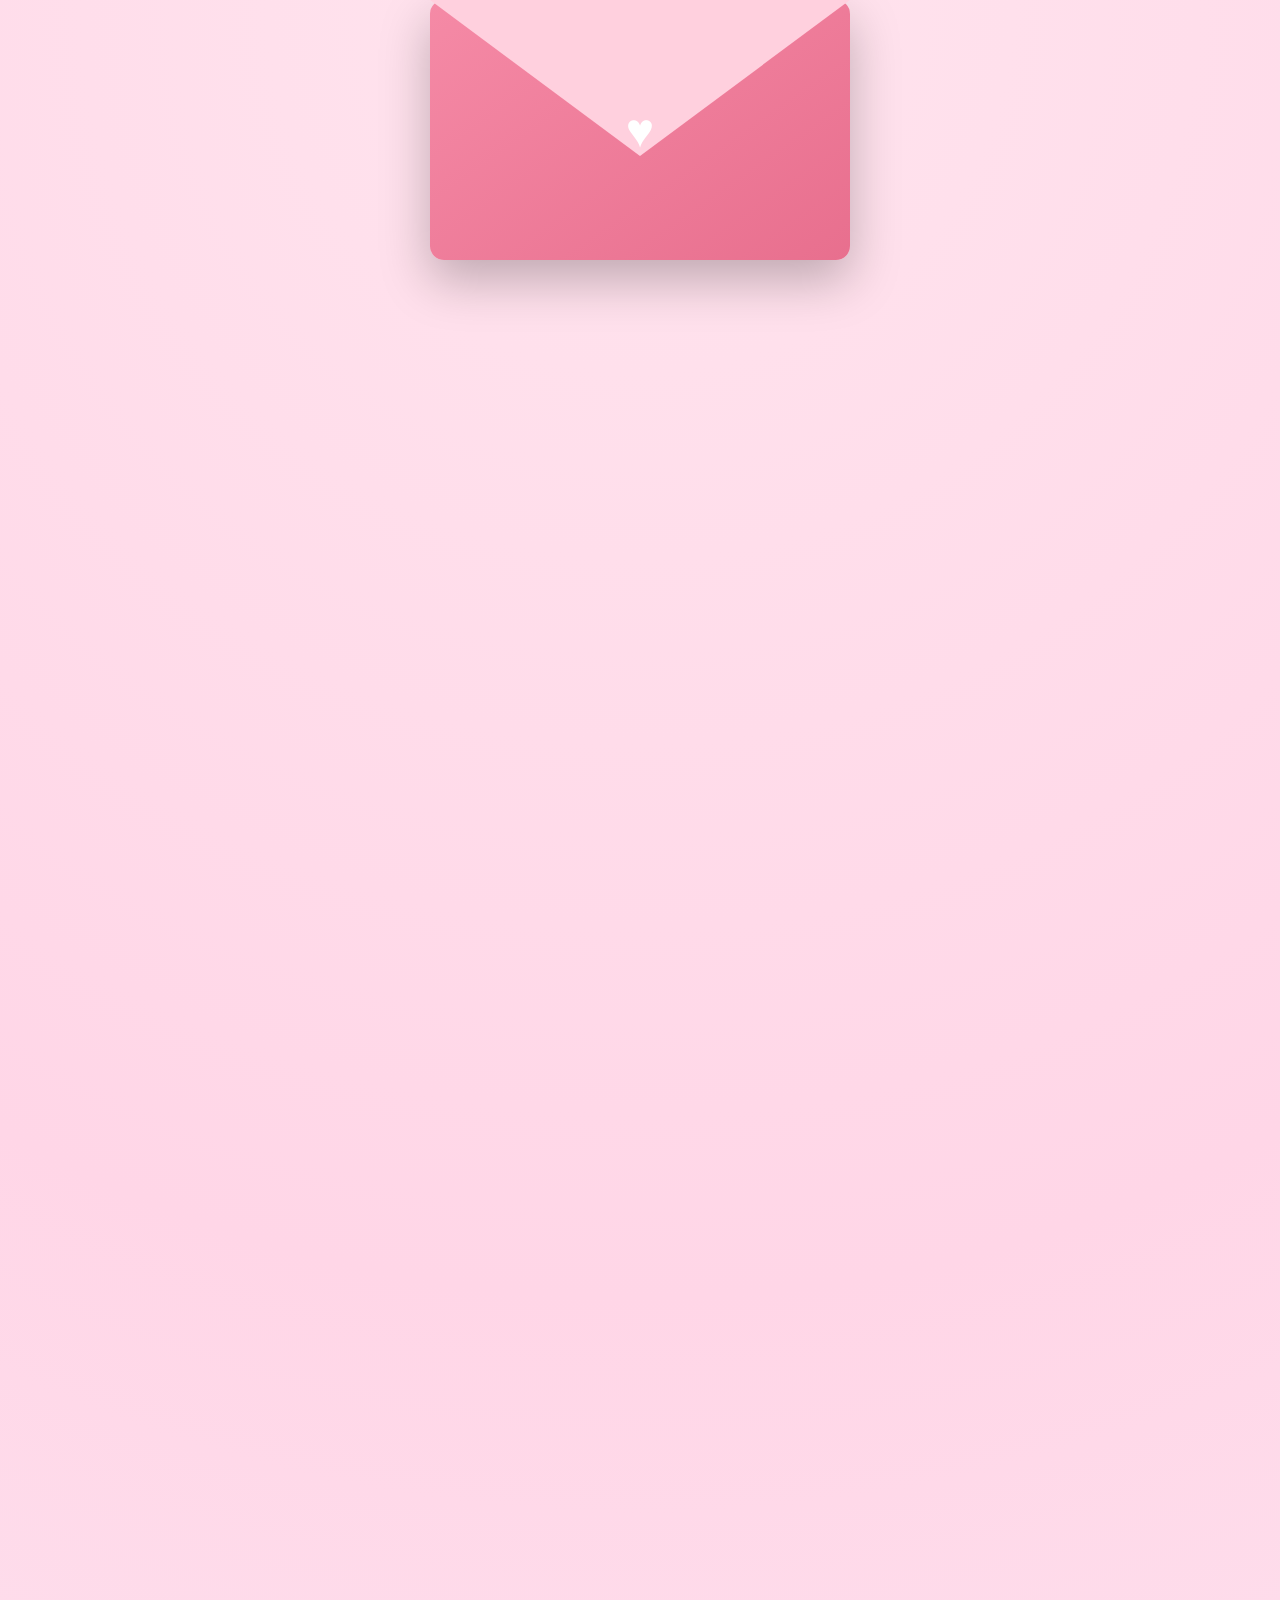
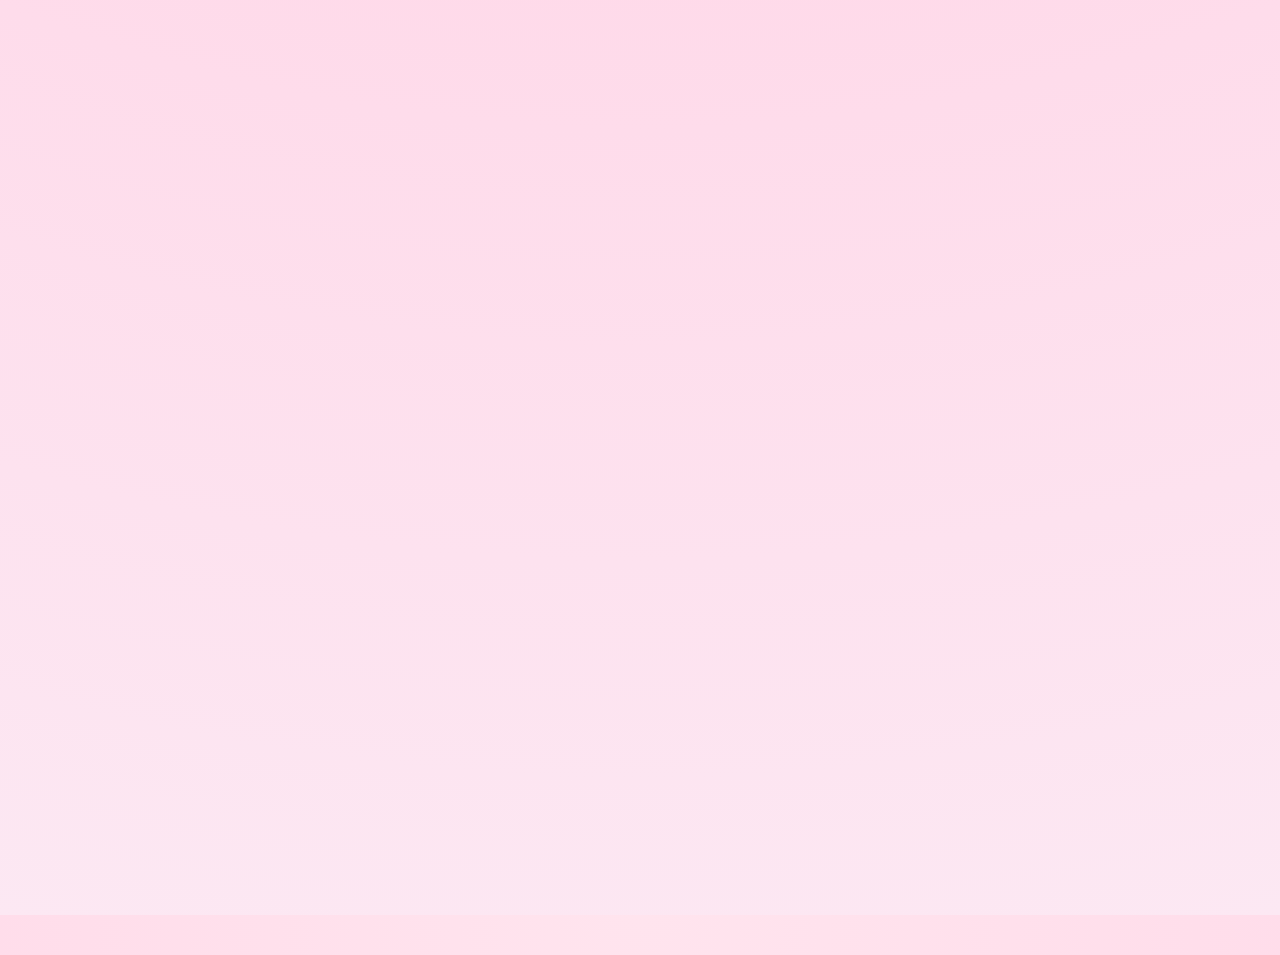
==== index.html @ f96457dd "Update index.html" ====
<!DOCTYPE html>
<html lang="en">
<head>
<meta charset="UTF-8" />
<meta name="viewport" content="width=device-width, initial-scale=1.0"/>
<title>For Anvita</title>

<link href="https://fonts.googleapis.com/css2?family=Cormorant+Garamond:wght@300;400;500&family=DM+Sans:wght@300;400;500&family=Playfair+Display:wght@400;500;600&display=swap" rel="stylesheet">

<style>
* {
  margin: 0;
  padding: 0;
  box-sizing: border-box;
}

body {
  min-height: 100vh;
  display: flex;
  justify-content: center;
  align-items: center;
  font-family: 'DM Sans', sans-serif;
  background: radial-gradient(circle at top, #ffe4ee, #ffd6e7, #fce8f3);
  overflow-x: hidden;
}

.scene {
  width: 100%;
  max-width: 800px;
  display: flex;
  flex-direction: column;
  align-items: center;
}

/* ENVELOPE */
.envelope-wrap {
  cursor: pointer;
  transition: 0.3s ease;
}

.envelope-wrap.open {
  transform: translateY(-10px);
}

.envelope {
  width: 420px;
  height: 260px;
  position: relative;
  background: linear-gradient(145deg, #f58aa6, #e86f8e);
  border-radius: 14px;
  box-shadow: 0 20px 50px rgba(0,0,0,0.25);
}

.env-flap {
  position: absolute;
  top: 0;
  width: 100%;
  height: 60%;
  background: #ffd0de;
  clip-path: polygon(0 0, 50% 100%, 100% 0);
  transform-origin: top;
  transition: 0.7s ease;
}

.envelope-wrap.open .env-flap {
  transform: rotateX(180deg);
}

.heart {
  position: absolute;
  top: 50%;
  left: 50%;
  transform: translate(-50%, -50%);
  font-size: 48px;
  color: white;
  transition: 0.3s ease;
}

.envelope-wrap.open .heart {
  opacity: 0;
}

/* LETTER */
.letter-container {
  opacity: 0;
  transform: translateY(40px);
  transition: 0.8s ease;
  margin-top: 25px;
}

.letter-container.visible {
  opacity: 1;
  transform: translateY(0);
}

.letter-paper {
  background: white;
  padding: 55px 50px;
  border-radius: 14px;
  text-align: left;
  box-shadow: 0 25px 70px rgba(0,0,0,0.18);
  font-family: 'Playfair Display', serif;
  font-size: 18px;
  line-height: 2.2;
}

.letter-paper p {
  margin-bottom: 22px;
}

.photo-wrap {
  margin-top: 30px;
  text-align: center;
}

.photo-wrap img {
  width: 100%;
  max-width: 360px;
  border-radius: 12px;
  box-shadow: 0 15px 35px rgba(0,0,0,0.25);
}
</style>
</head>

<body>

<div class="scene">

  <div class="envelope-wrap" id="env" onclick="toggleLetter(this)">
    <div class="envelope">
      <div class="env-flap"></div>
      <div class="heart">♥</div>
    </div>
  </div>

  <div class="letter-container" id="letter">
    <div class="letter-paper">

      <!-- FULL ORIGINAL LETTER (UNCHANGED) -->
      <p><b>Dear Anvita,</b></p>

      <p>I keep trying to figure out how to start this, and I honestly don't think there is a clean way, so I am just going to say it: I am so genuinely grateful for you, and I am really sad you are leaving, and I don't fully know how to hold both of those feelings at the same time. So I figured I would just write it all down instead.</p>

      <p>I think about comp last year a lot. The Chipotle bathroom incident. That whole chaotic, delirious, completely unhinged day. I had so much fun with you, and I genuinely don't think I understood in that moment that it would turn into something that would end up meaning this much to me. But that is kind of how it is with you. Things just happen naturally, and then suddenly they are some of your favorite things, and you cannot really imagine not having them.</p>

      <p>And since then, I have basically just lived at your place. Your apartment genuinely became one of my favorite places, not because of anything specific about it, but just because it is you. We would be on your couch doing absolutely nothing, half-watching Heartbreak High and still not finishing it, eating whatever random food (aka me eating your whole kitchen), barely studying, just talking and brainrotting and existing, and it’s always somehow the best time. And we are 100% calling and finishing it this summer!!</p>

      <p>I also just love how naturally you include me in things. Errands, random plans, whatever you are doing, you just pull me along, like of course I’m coming, and I love that more than I probably say.</p>

      <p>I want to say something about who you are, because I think you deserve to hear it clearly. I genuinely don't think I have ever heard anyone say a single bad thing about you. Not one person. And I don't think that is luck or coincidence. That is just you.</p>

      <p>I joke a lot about acting like a younger sibling around you and how I can be so unhinged and stupid, but I really just appreciate that I can be completely myself with you.</p>

      <p>I also still think about that bus ride from Pia’s, and what you shared with me after. I just want you to know that I have held everything you said with so much care.</p>

      <p>And I need you to hear this: I am always, always there. Nothing is ever too deep. Nothing is ever too much.</p>

      <p>Next year, when you are at UCSD doing your master's, that five-minute walk is not going to exist anymore, and I will be honest, that makes me sad.</p>

      <p>But I also want to say this clearly: please go into next year fully. Say yes to things. Put yourself out there. Meet people. Take up space.</p>

      <p>Just please don't forget me when you're at UCSD (especially once you’re on Zor).</p>

      <p>Thank you for everything. I love you so much. Go live your life fully next year. I will always be here in WA, cheering you on!!</p>

      <p><b>Sincerely,<br>Shreya Hande</b></p>

      <p><i>(I’m not the best at these, I think there are so many more things I could say, but it’s impossible to put into words and recap every single memory.. I already know that after this, I’m going to think, “omg, I should’ve said this too.” Anyways, I will allow you one tear after reading this letter. Also, sorry this isn’t handwritten — my wrists are cooked rn, and I have no dinero to print this out, so hopefully you save this link forever… or maybe download it LOL.)</i></p>

      <!-- IMAGE RESTORED -->
      <div class="photo-wrap">
        <img src="DSC04826.JPG" alt="memory">
      </div>

    </div>
  </div>

</div>

<script>
function toggleLetter() {
  const env = document.getElementById("env");
  const letter = document.getElementById("letter");

  env.classList.toggle("open");

  setTimeout(() => {
    letter.classList.toggle("visible");
  }, 300);
}
</script>

</body>
</html>
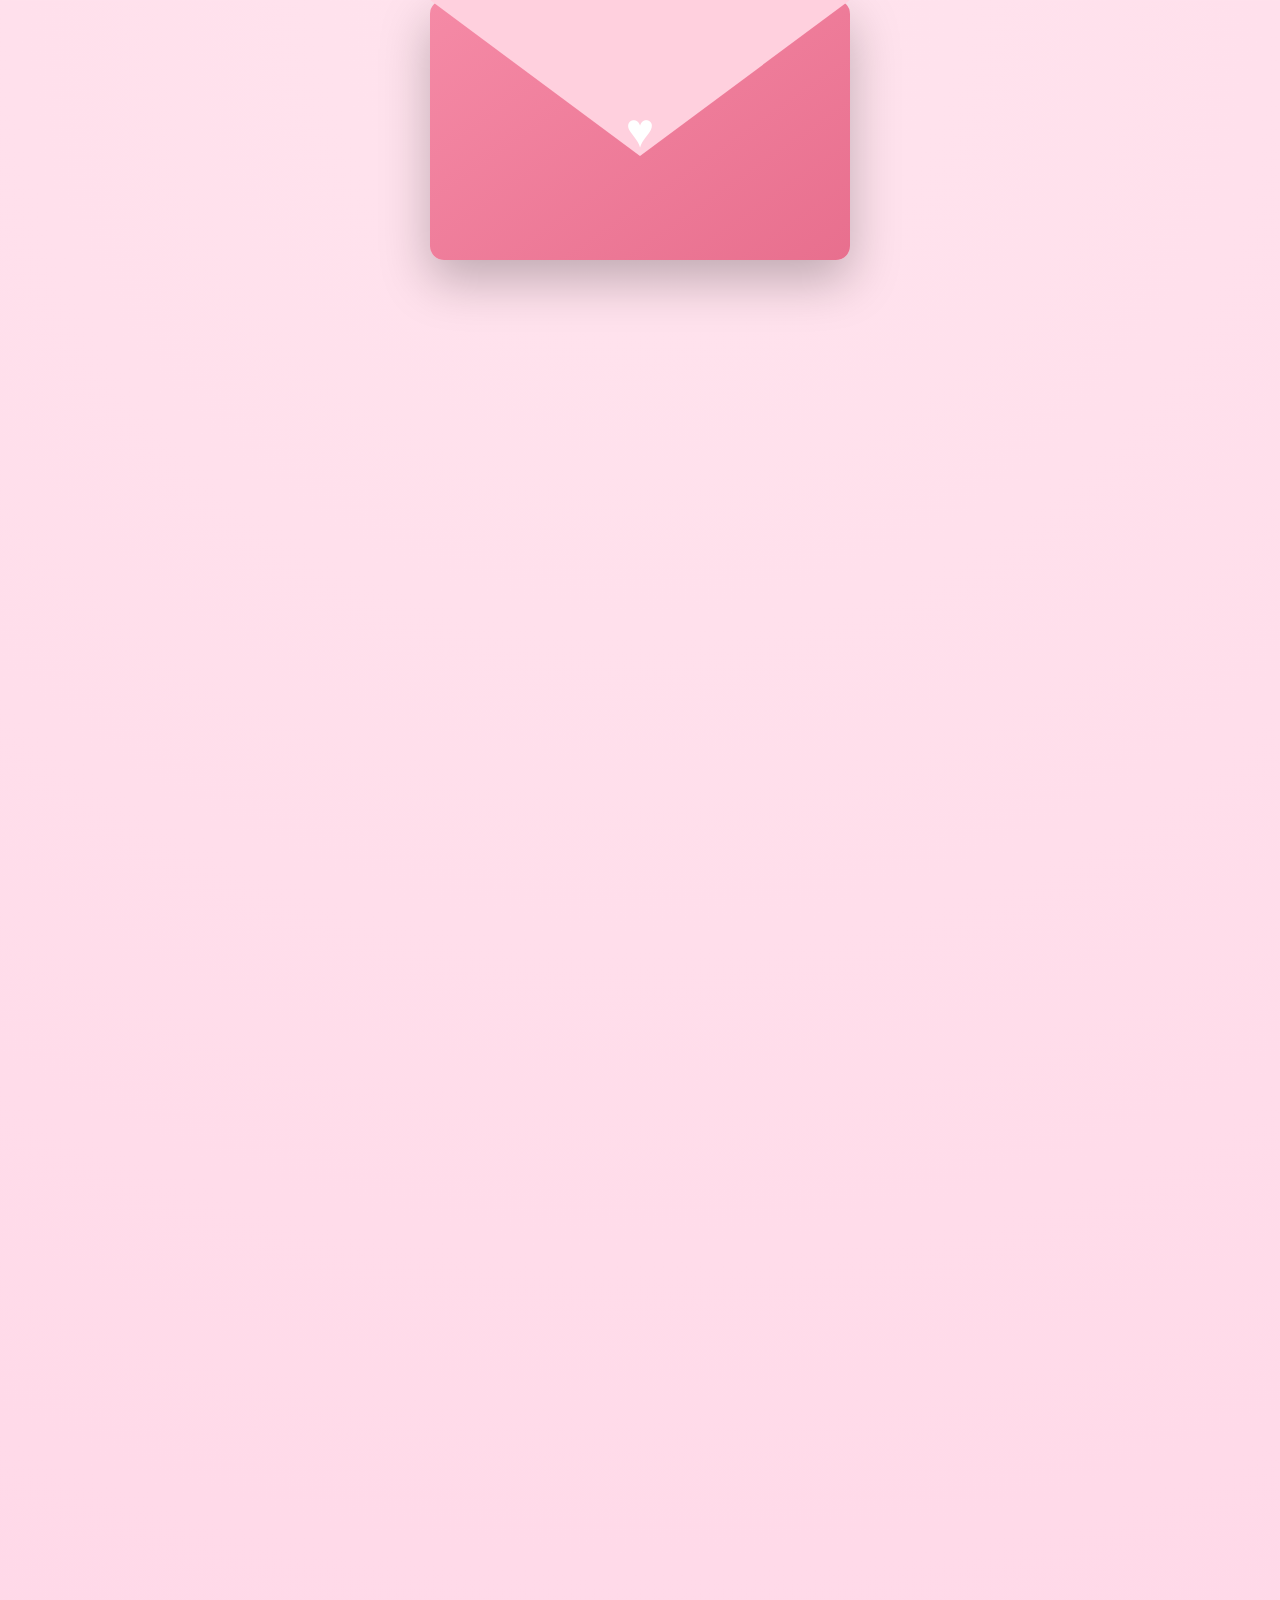
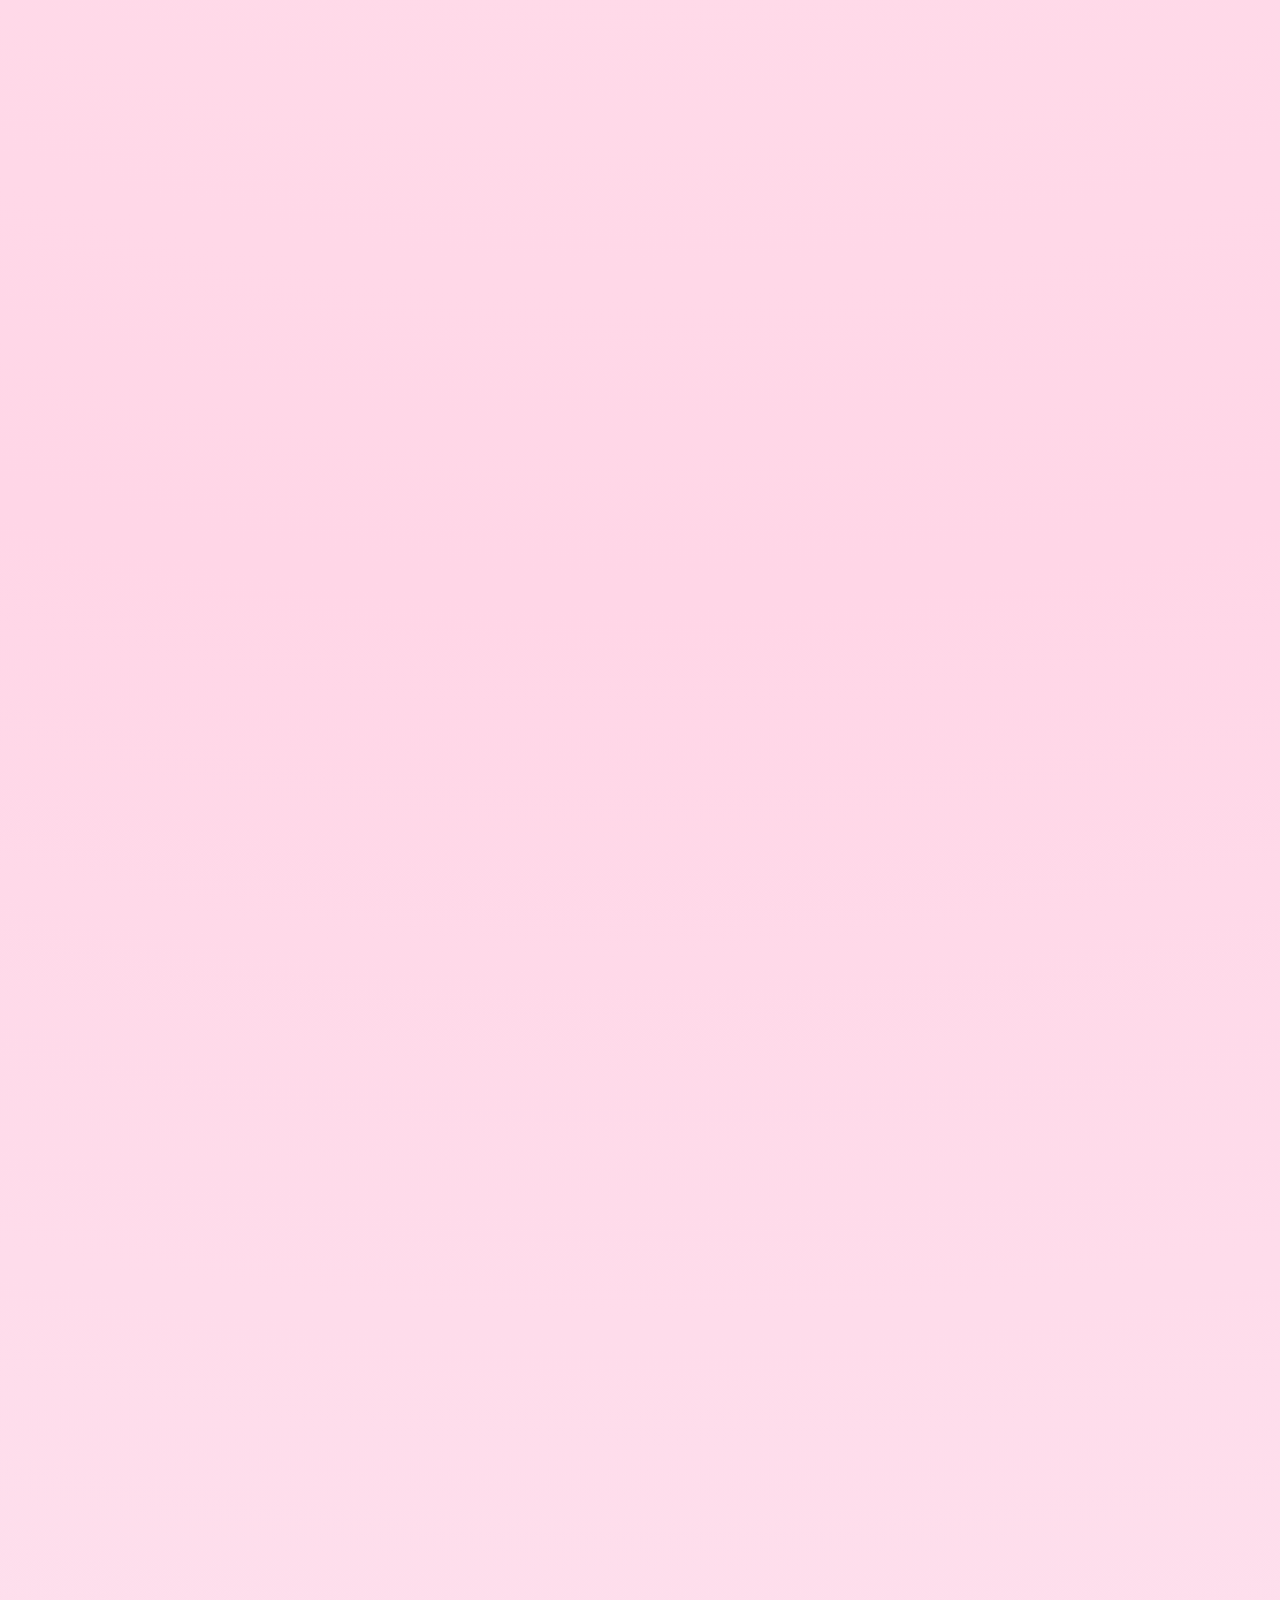
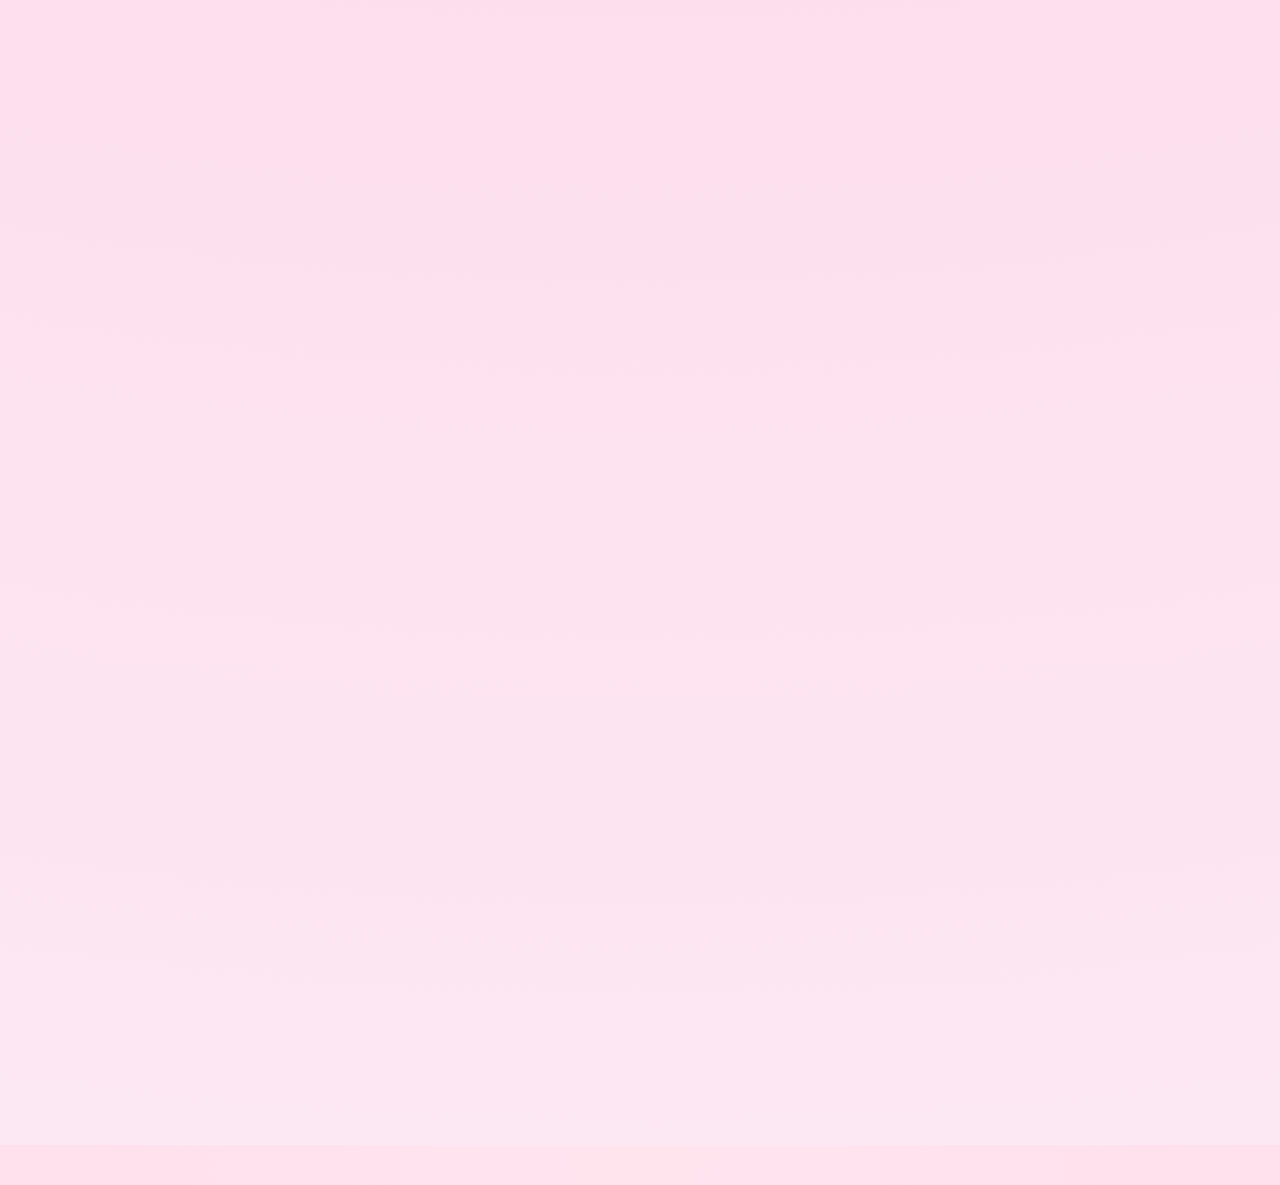
==== commit c9cb9c47: "Update index.html" ====
--- a/index.html
+++ b/index.html
@@ -102,10 +102,7 @@
   font-family: 'Playfair Display', serif;
   font-size: 18px;
   line-height: 2.2;
-}
-
-.letter-paper p {
-  margin-bottom: 22px;
+  white-space: pre-wrap;
 }
 
 .photo-wrap {
@@ -126,7 +123,7 @@
 
 <div class="scene">
 
-  <div class="envelope-wrap" id="env" onclick="toggleLetter(this)">
+  <div class="envelope-wrap" id="env">
     <div class="envelope">
       <div class="env-flap"></div>
       <div class="heart">♥</div>
@@ -136,41 +133,42 @@
   <div class="letter-container" id="letter">
     <div class="letter-paper">
 
-      <!-- FULL ORIGINAL LETTER (UNCHANGED) -->
-      <p><b>Dear Anvita,</b></p>
+Dear Anvita, 
 
-      <p>I keep trying to figure out how to start this, and I honestly don't think there is a clean way, so I am just going to say it: I am so genuinely grateful for you, and I am really sad you are leaving, and I don't fully know how to hold both of those feelings at the same time. So I figured I would just write it all down instead.</p>
+I keep trying to figure out how to start this, and I honestly don't think there is a clean way, so I am just going to say it: I am so genuinely grateful for you, and I am really sad you are leaving, and I don't fully know how to hold both of those feelings at the same time. So I figured I would just write it all down instead. 
 
-      <p>I think about comp last year a lot. The Chipotle bathroom incident. That whole chaotic, delirious, completely unhinged day. I had so much fun with you, and I genuinely don't think I understood in that moment that it would turn into something that would end up meaning this much to me. But that is kind of how it is with you. Things just happen naturally, and then suddenly they are some of your favorite things, and you cannot really imagine not having them.</p>
+I think about comp last year a lot. The Chipotle bathroom incident. That whole chaotic, delirious, completely unhinged day. I had so much fun with you, and I genuinely don't think I understood in that moment that it would turn into something that would end up meaning this much to me. But that is kind of how it is with you. Things just happen naturally, and then suddenly they are some of your favorite things, and you cannot really imagine not having them.
 
-      <p>And since then, I have basically just lived at your place. Your apartment genuinely became one of my favorite places, not because of anything specific about it, but just because it is you. We would be on your couch doing absolutely nothing, half-watching Heartbreak High and still not finishing it, eating whatever random food (aka me eating your whole kitchen), barely studying, just talking and brainrotting and existing, and it’s always somehow the best time. And we are 100% calling and finishing it this summer!!</p>
+And since then, I have basically just lived at your place. Your apartment genuinely became one of my favorite places, not because of anything specific about it, but just because it is you. We would be on your couch doing absolutely nothing, half-watching Heartbreak High and still not finishing it, eating whatever random food (aka me eating your whole kitchen), barely studying, just talking and brainrotting and existing, and it’s always somehow the best time. And we are 100% calling and finishing it this summer!! 
 
-      <p>I also just love how naturally you include me in things. Errands, random plans, whatever you are doing, you just pull me along, like of course I’m coming, and I love that more than I probably say.</p>
+I also just love how naturally you include me in things. Errands, random plans, whatever you are doing, you just pull me along, like of course I’m coming, and I love that more than I probably say. It sounds small, but it is one of those things that makes you feel genuinely wanted in someone's life, and you do that without even trying.
 
-      <p>I want to say something about who you are, because I think you deserve to hear it clearly. I genuinely don't think I have ever heard anyone say a single bad thing about you. Not one person. And I don't think that is luck or coincidence. That is just you.</p>
+I want to say something about who you are, because I think you deserve to hear it clearly. I genuinely don't think I have ever heard anyone say a single bad thing about you. Not one person. And I don't think that is luck or coincidence. That is just you. You are one of those rare people who are so genuinely kind and giving that it almost catches you off guard, because you don't meet people like that very often. It is a beautiful thing to come across someone like you on this earth, truly, and I don't think you hear that enough.
 
-      <p>I joke a lot about acting like a younger sibling around you and how I can be so unhinged and stupid, but I really just appreciate that I can be completely myself with you.</p>
+I joke a lot about acting like a younger sibling around you and how I can be so unhinged and stupid, but I really just appreciate that I can be completely myself with you. I ragebait you constantly, and your shocked face every single time is honestly one of my favorite things in the world. It is so genuinely funny and so cute, and I am going to miss it so much. But underneath all of that, what I actually mean is that I can fully be myself around you. Loud, weird, annoying, unserious, all of it, and you never once make me feel like I am too much. I’m incredibly grateful to constantly be in the company of someone like you. 
 
-      <p>I also still think about that bus ride from Pia’s, and what you shared with me after. I just want you to know that I have held everything you said with so much care.</p>
+I also still think about that bus ride from Pia’s, and what you shared with me after. I just want you to know that I have held everything you said with so much care. I know it is not always easy to put those kinds of feelings into words, to actually say out loud that things have been hard and that being present has felt difficult sometimes, and the fact that you trusted me with that means more to me than I know how to explain. I understood everything you were describing. More than you probably know.
 
-      <p>And I need you to hear this: I am always, always there. Nothing is ever too deep. Nothing is ever too much.</p>
+And I need you to hear this: I am always, always there. Nothing is ever too deep. Nothing is ever too much. You never have to filter yourself with me or wait until you feel like what you are going through is worth bringing up, because it always is. Any time, anything, I mean that completely.
 
-      <p>Next year, when you are at UCSD doing your master's, that five-minute walk is not going to exist anymore, and I will be honest, that makes me sad.</p>
+Next year, when you are at UCSD doing your master's, that five-minute walk is not going to exist anymore, and I will be honest, that makes me sad. I am so used to just being able to see you, to walk over, to show up, and knowing that will change is something I am still getting used to and something that hasn’t fully hit me yet. This year would have felt so different without you in it, and I’m so glad you ended up being a part of my life’s path, whether that was by choice or by me forcing you to hang out with me HAHA.
 
-      <p>But I also want to say this clearly: please go into next year fully. Say yes to things. Put yourself out there. Meet people. Take up space.</p>
+But I also want to say this as clearly as I can: please go into next year fully. Say yes to things. Put yourself out there. Meet people. Take up space and don't be shy about it, because you have no reason to be. You are going to find your people at UCSD the same way you did here, because that is just what happens when you are the kind of person you are. You deserve a community there that loves you the way people here do, and I genuinely believe you are going to build it.
 
-      <p>Just please don't forget me when you're at UCSD (especially once you’re on Zor).</p>
+Just please don't forget me when you're at UCSD (especially once you’re on Zor). I will be here, annoying you from whatever distance necessary, for as long as you will have me.
 
-      <p>Thank you for everything. I love you so much. Go live your life fully next year. I will always be here in WA, cheering you on!!</p>
+Thank you for this quarter. Thank you for your couch, your kitchen, your food, and your time. Thank you for letting me tag along and for always making me feel like I belonged there. Thank you for trusting me. Thank you for being exactly who you are without apology, because who you are is genuinely one of the best things I have come across.
 
-      <p><b>Sincerely,<br>Shreya Hande</b></p>
+I love you so much. Go live your life fully next year. I will always be here in WA, cheering you on!!  
 
-      <p><i>(I’m not the best at these, I think there are so many more things I could say, but it’s impossible to put into words and recap every single memory.. I already know that after this, I’m going to think, “omg, I should’ve said this too.” Anyways, I will allow you one tear after reading this letter. Also, sorry this isn’t handwritten — my wrists are cooked rn, and I have no dinero to print this out, so hopefully you save this link forever… or maybe download it LOL.)</i></p>
+(I’m not the best at these, I think there are so many more things I could say, but it’s impossible to put into words and recap every single memory.. I already know that after this, I’m going to think, “omg, I should’ve said this too.” Anyways, I will allow you one tear after reading this letter. Also, sorry this isn’t handwritten — my wrists are cooked rn, and I have no dinero to print this out, so hopefully you save this link forever… or maybe download it LOL.)
 
-      <!-- IMAGE RESTORED -->
-      <div class="photo-wrap">
-        <img src="DSC04826.JPG" alt="memory">
-      </div>
+Sincerely, 
+Shreya Hande 
+
+<div class="photo-wrap">
+  <img src="DSC04826.JPG" alt="memory">
+</div>
 
     </div>
   </div>
@@ -178,16 +176,13 @@
 </div>
 
 <script>
-function toggleLetter() {
-  const env = document.getElementById("env");
-  const letter = document.getElementById("letter");
+const env = document.getElementById("env");
+const letter = document.getElementById("letter");
 
+env.addEventListener("click", () => {
   env.classList.toggle("open");
-
-  setTimeout(() => {
-    letter.classList.toggle("visible");
-  }, 300);
-}
+  letter.classList.toggle("visible");
+});
 </script>
 
 </body>
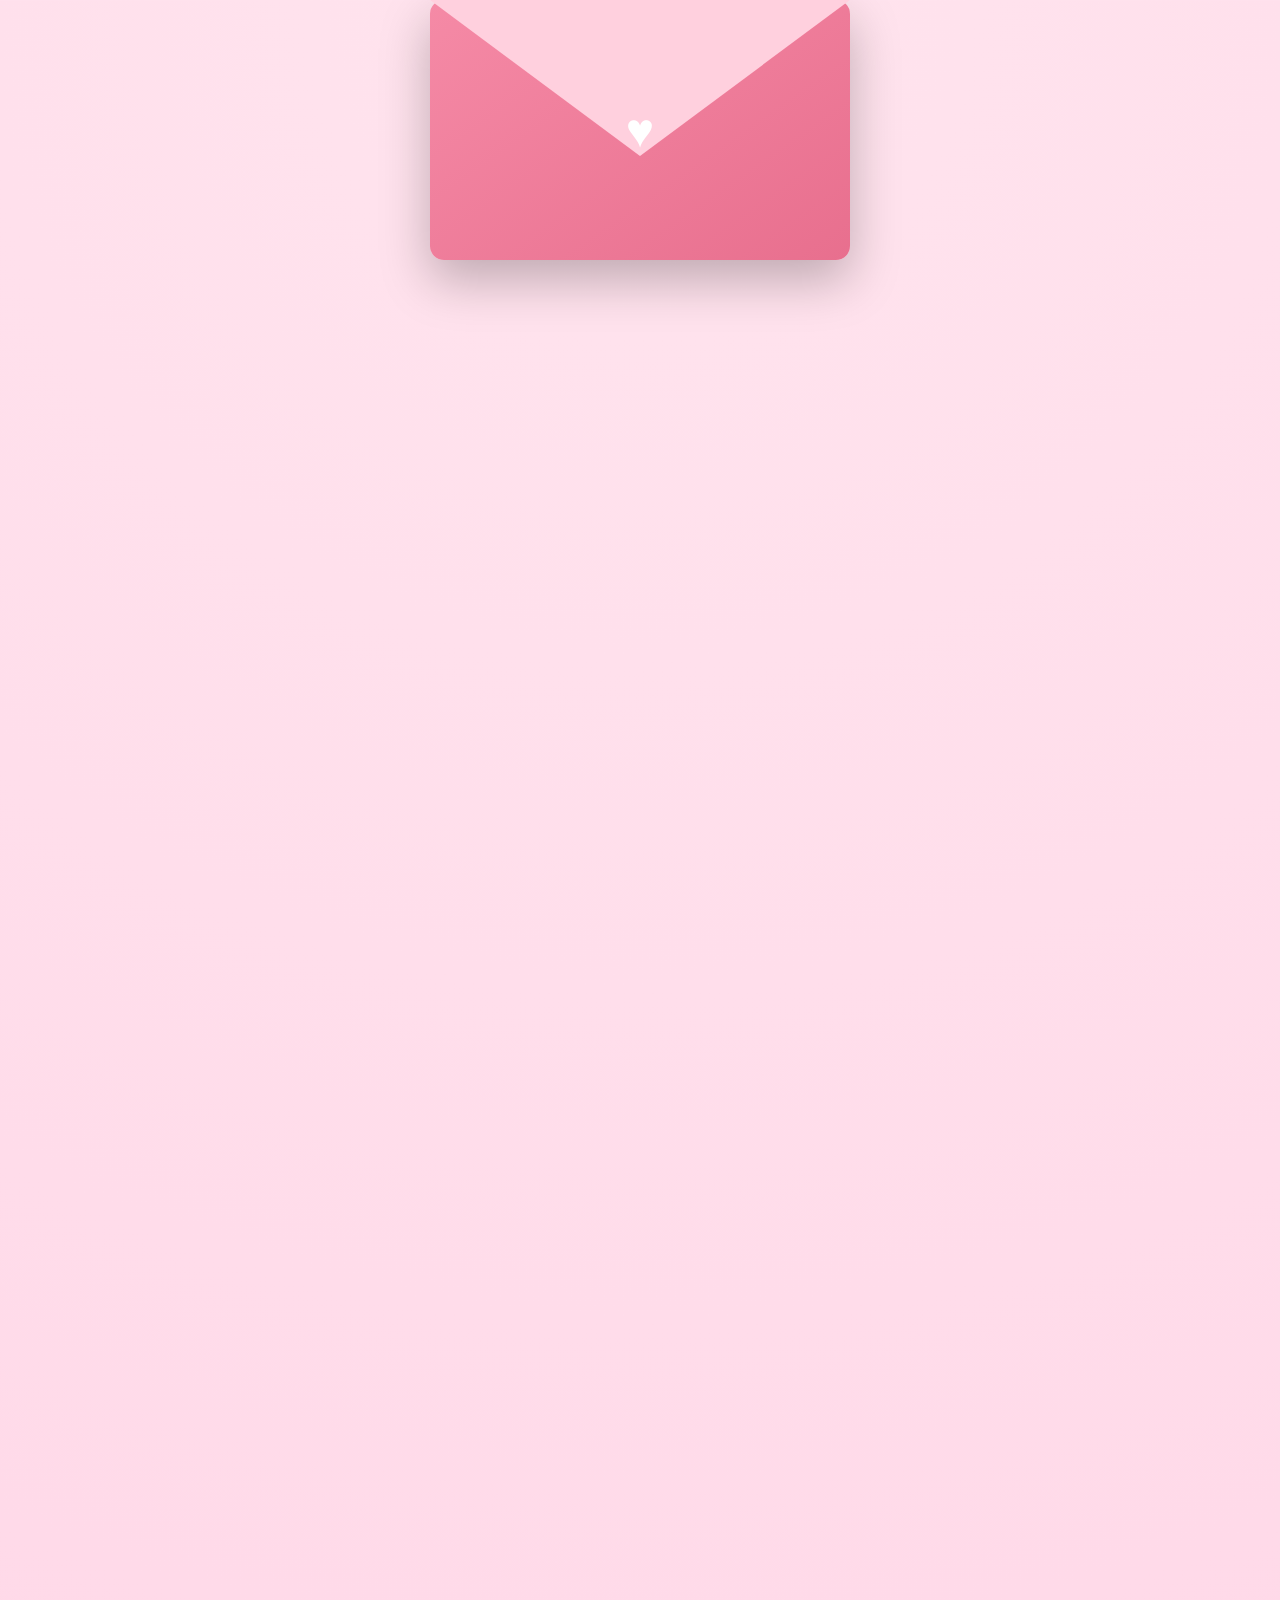
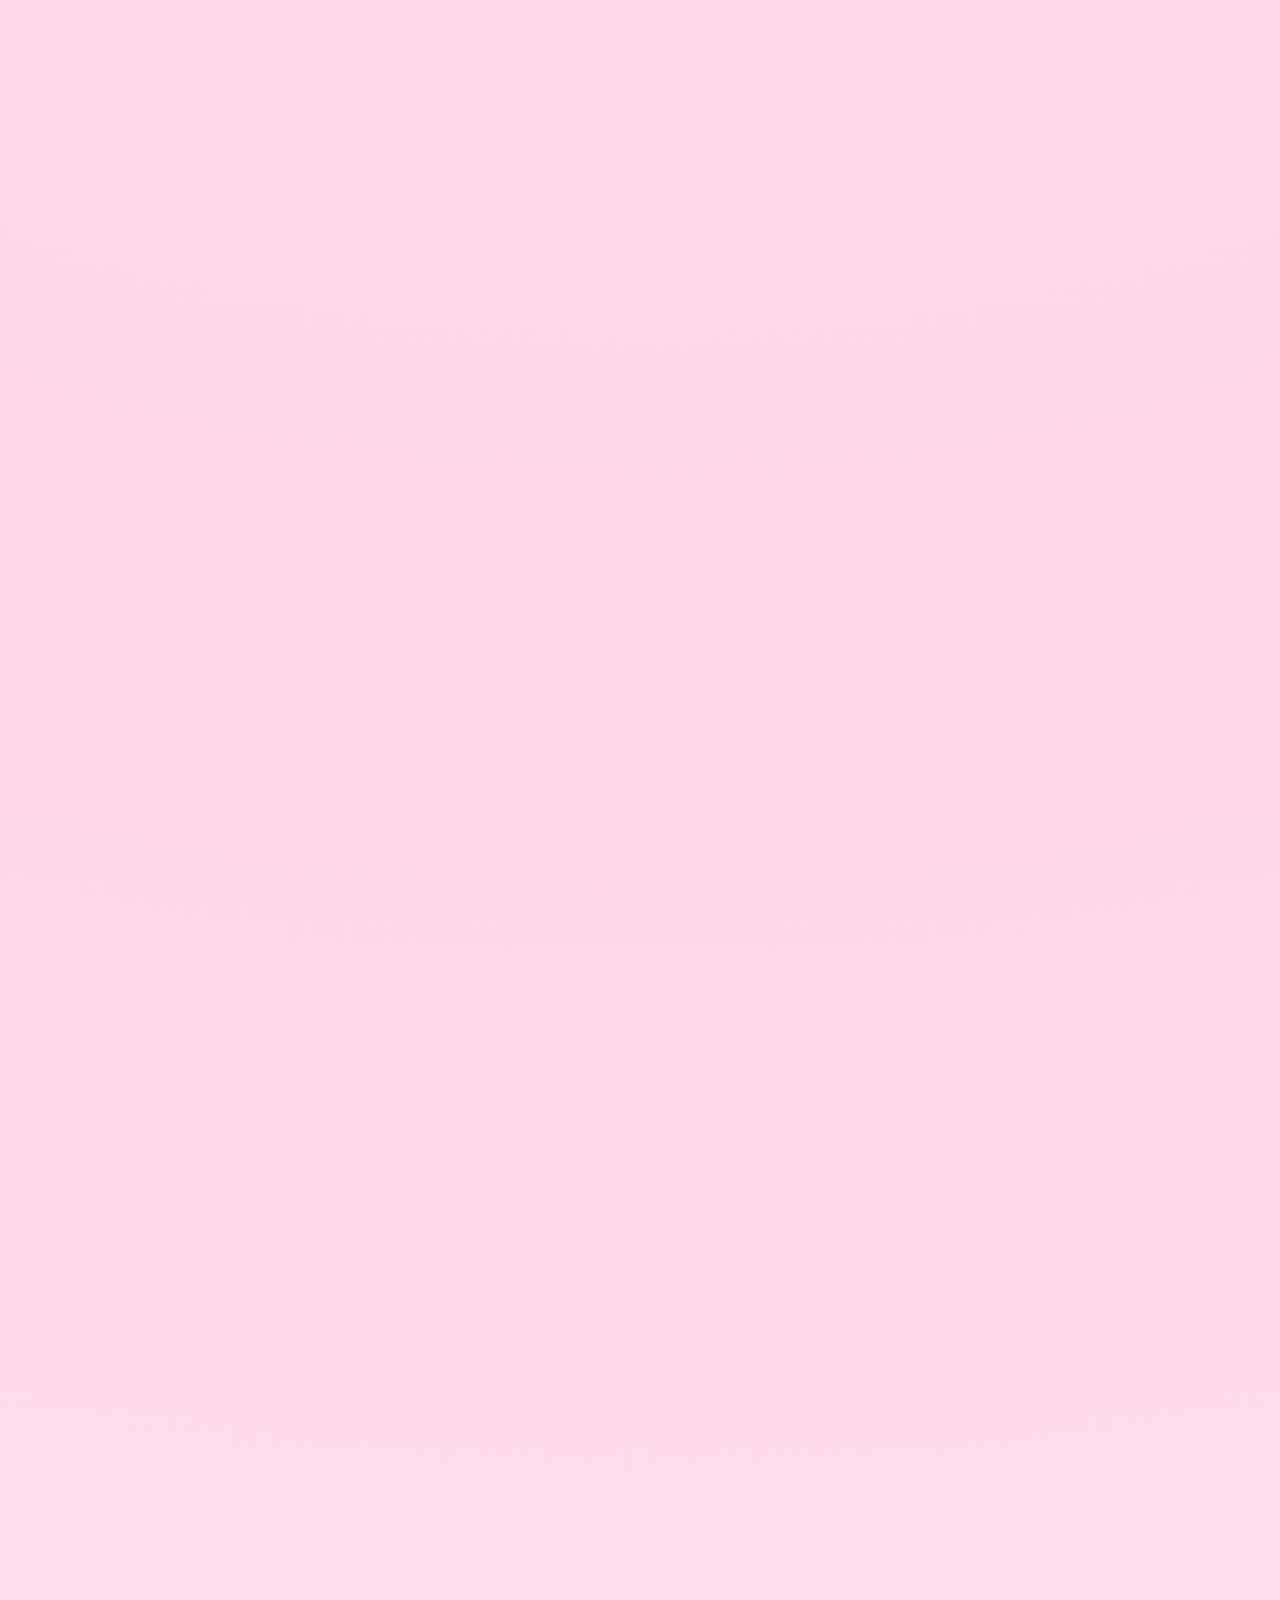
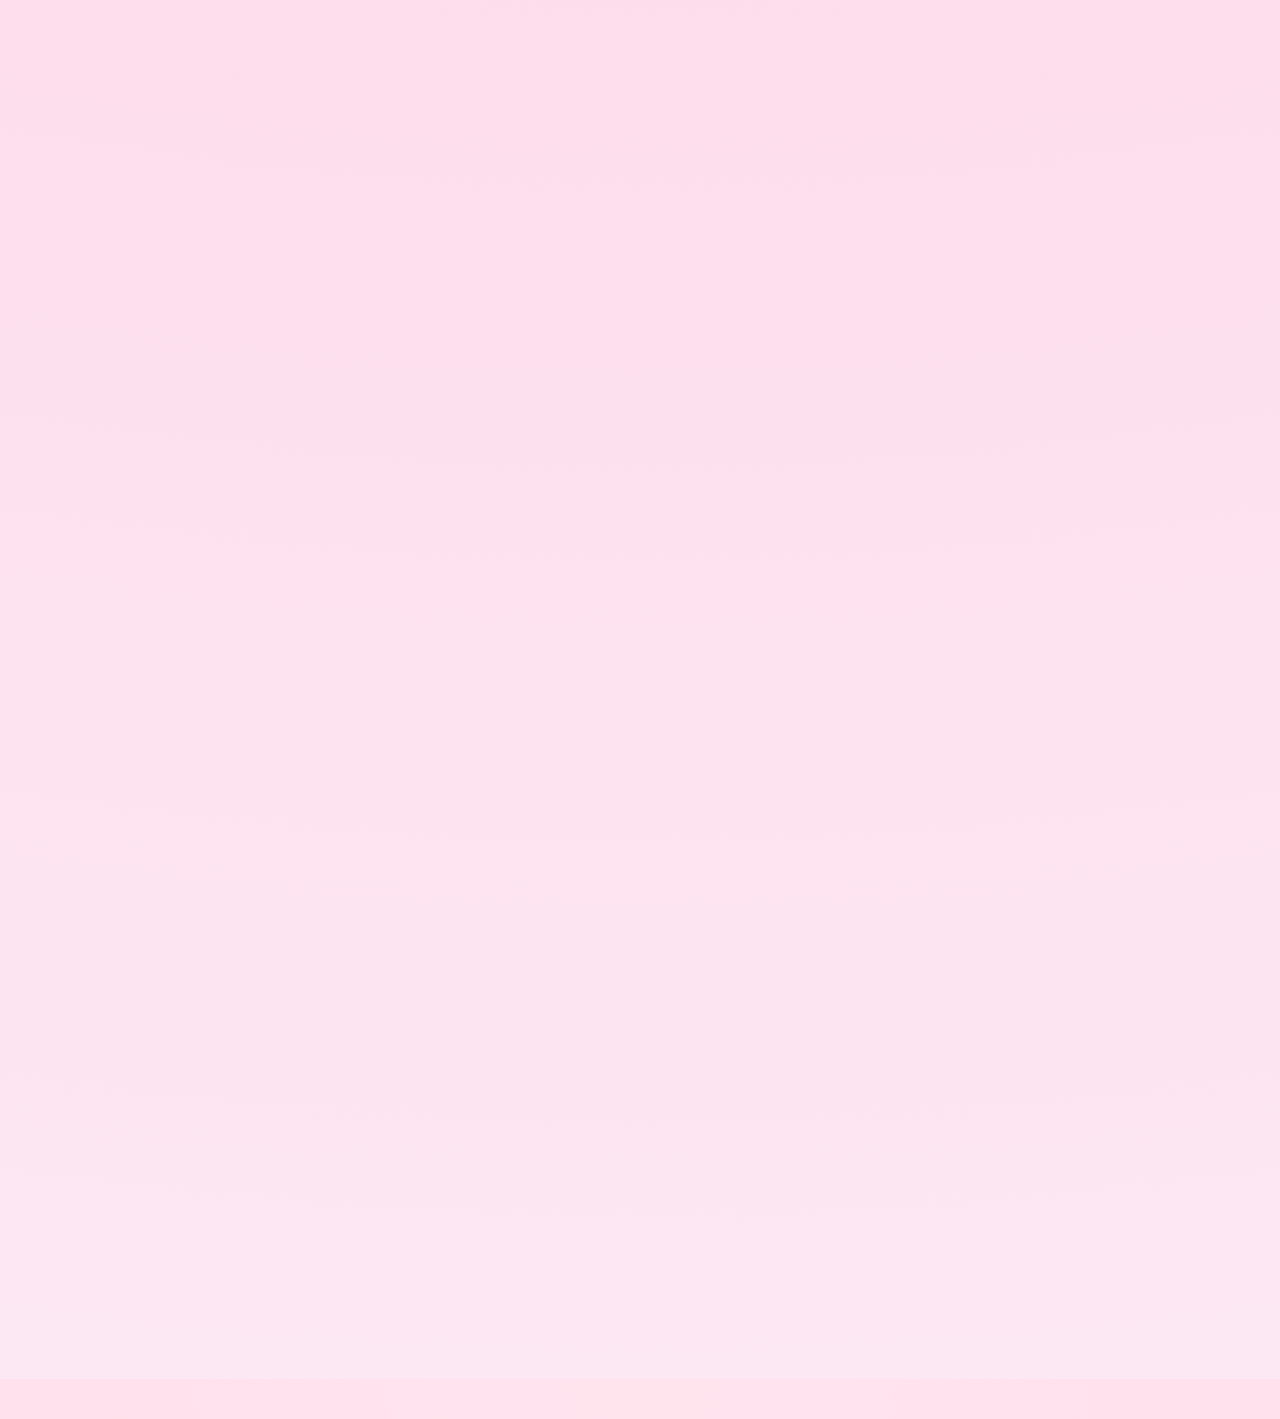
==== commit aeb98f19: "Update index.html" ====
--- a/index.html
+++ b/index.html
@@ -116,6 +116,21 @@
   border-radius: 12px;
   box-shadow: 0 15px 35px rgba(0,0,0,0.25);
 }
+
+.photo-wrap img {
+  width: 100%;
+  max-width: 420px; /* slightly bigger than before */
+  border-radius: 12px;
+  box-shadow: 0 15px 35px rgba(0,0,0,0.25);
+}
+
+.caption {
+  margin-top: 10px;
+  font-size: 16px;
+  font-family: 'DM Sans', sans-serif;
+  color: #444;
+  letter-spacing: 0.5px;
+}
 </style>
 </head>
 
@@ -168,6 +183,10 @@
 
 <div class="photo-wrap">
   <img src="DSC04826.JPG" alt="memory">
+
+  <div class="caption">
+    us ♥
+  </div>
 </div>
 
     </div>
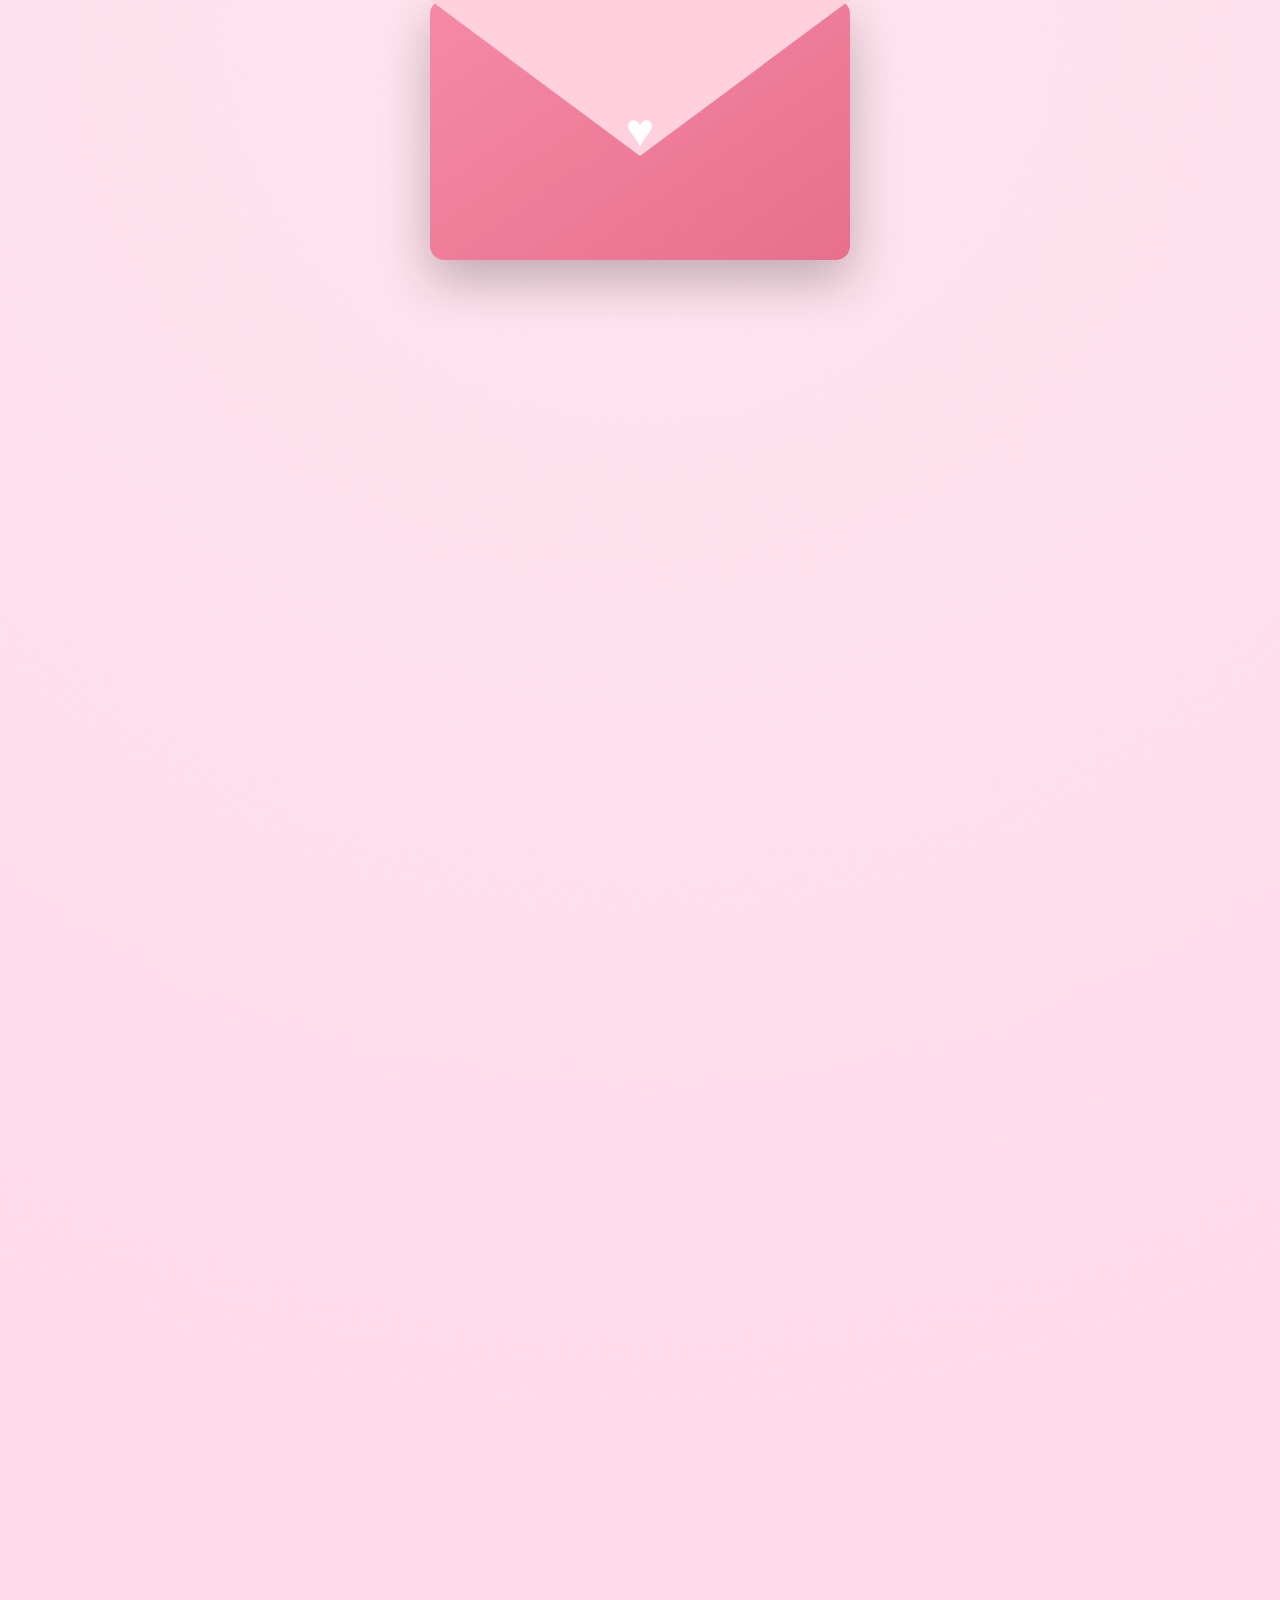
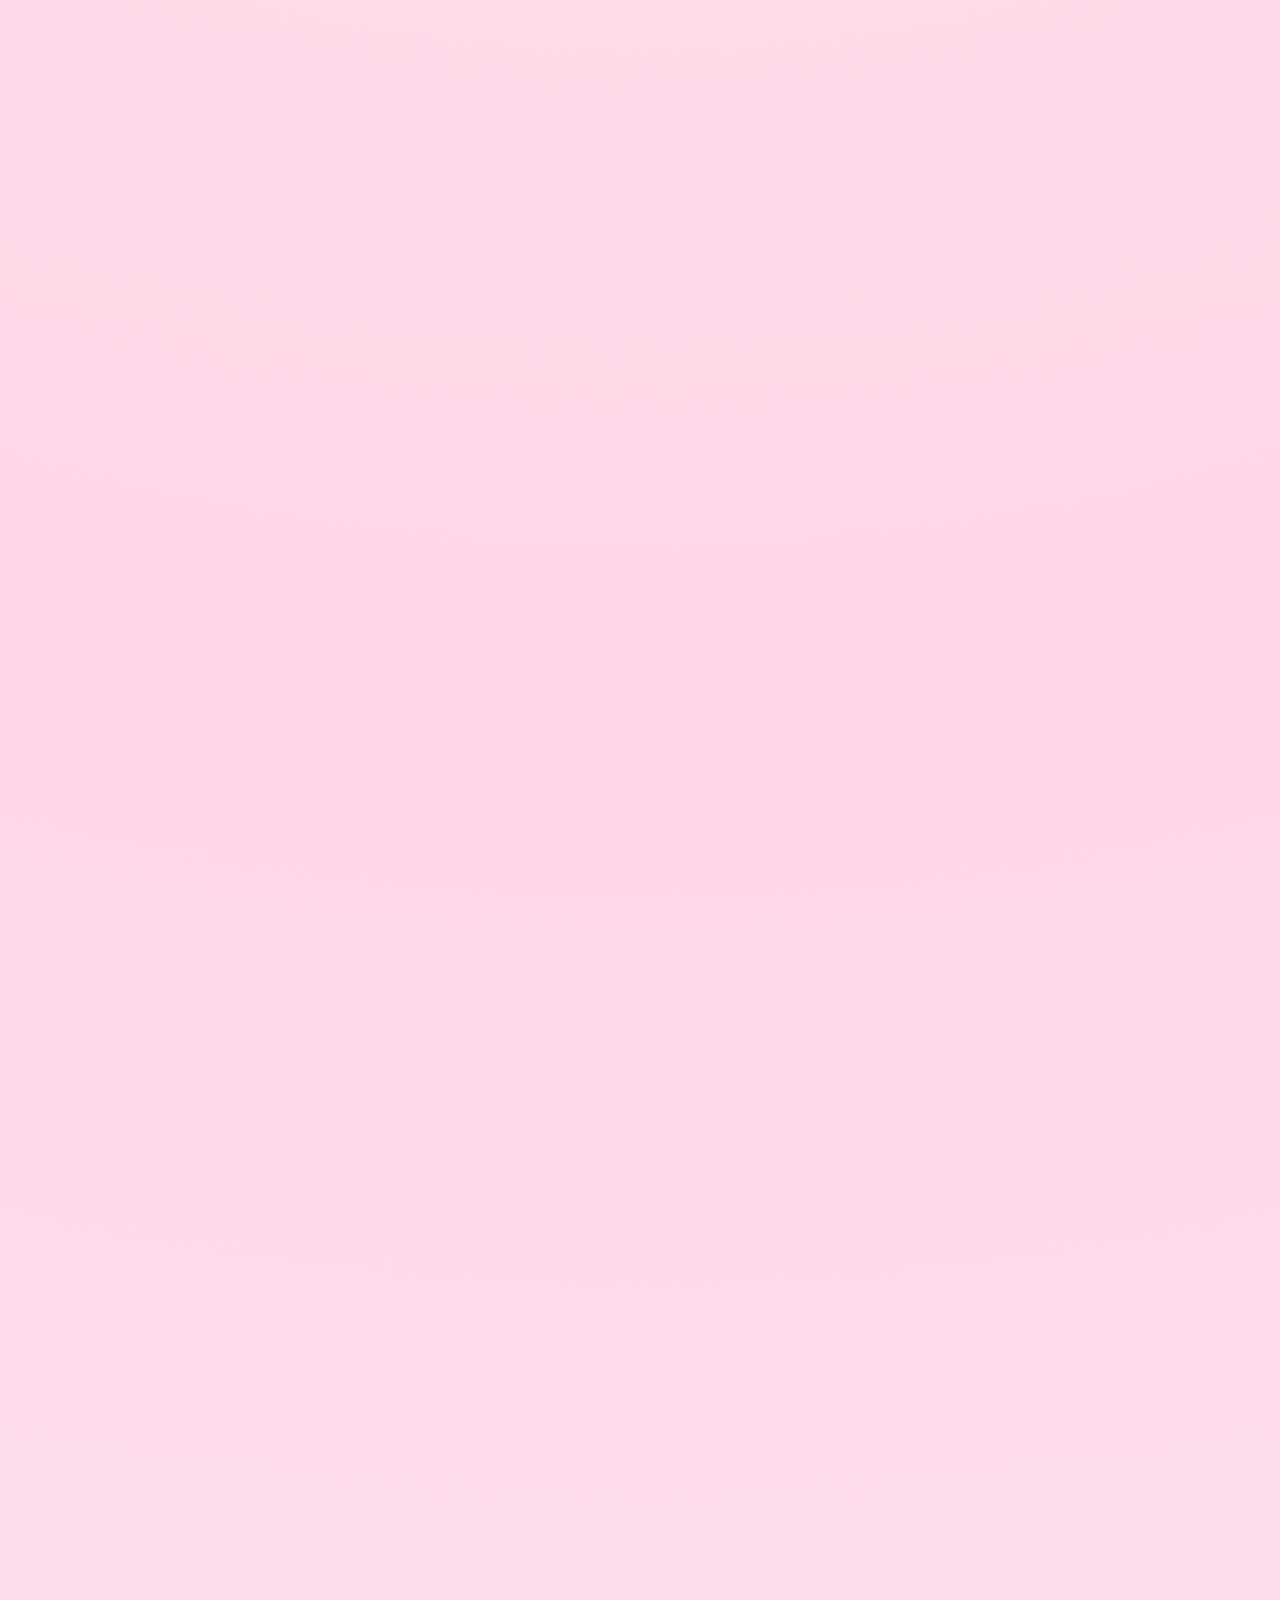
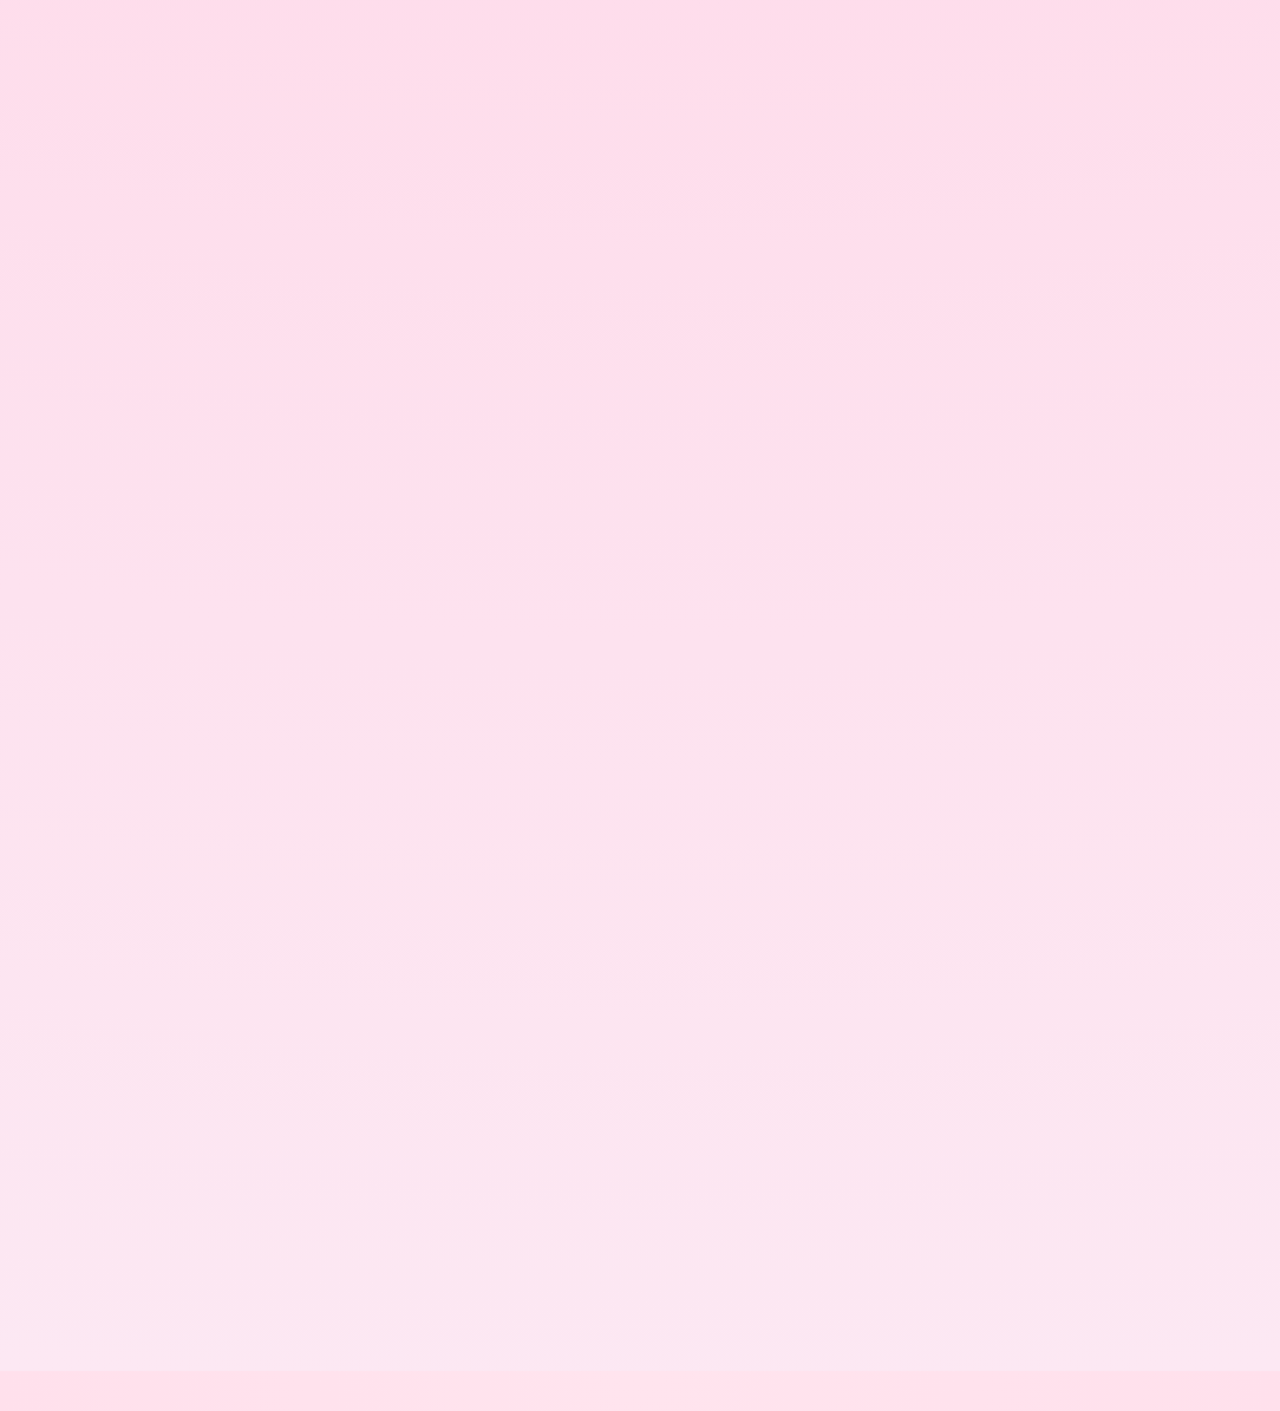
==== commit ab6a9fe4: "Update index.html" ====
--- a/index.html
+++ b/index.html
@@ -125,7 +125,7 @@
 }
 
 .caption {
-  margin-top: 10px;
+  margin-top: 2px;
   font-size: 16px;
   font-family: 'DM Sans', sans-serif;
   color: #444;
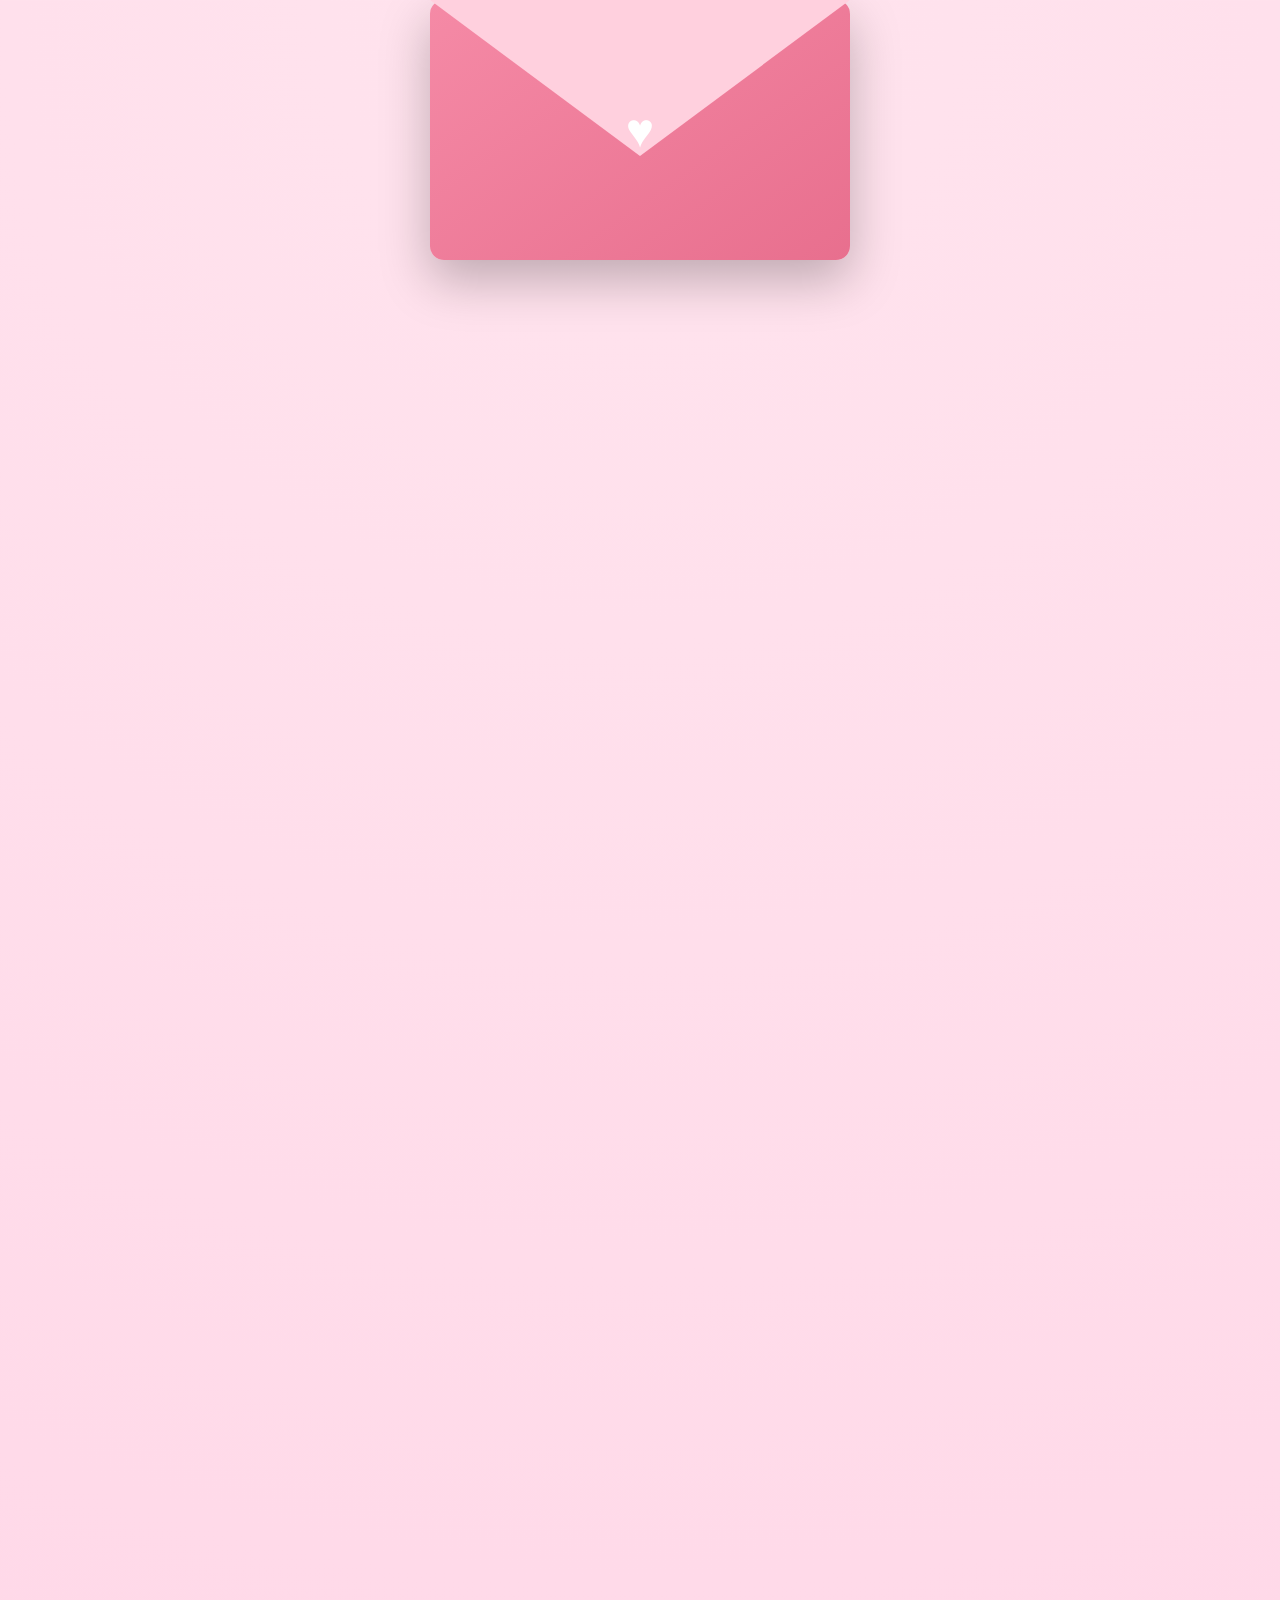
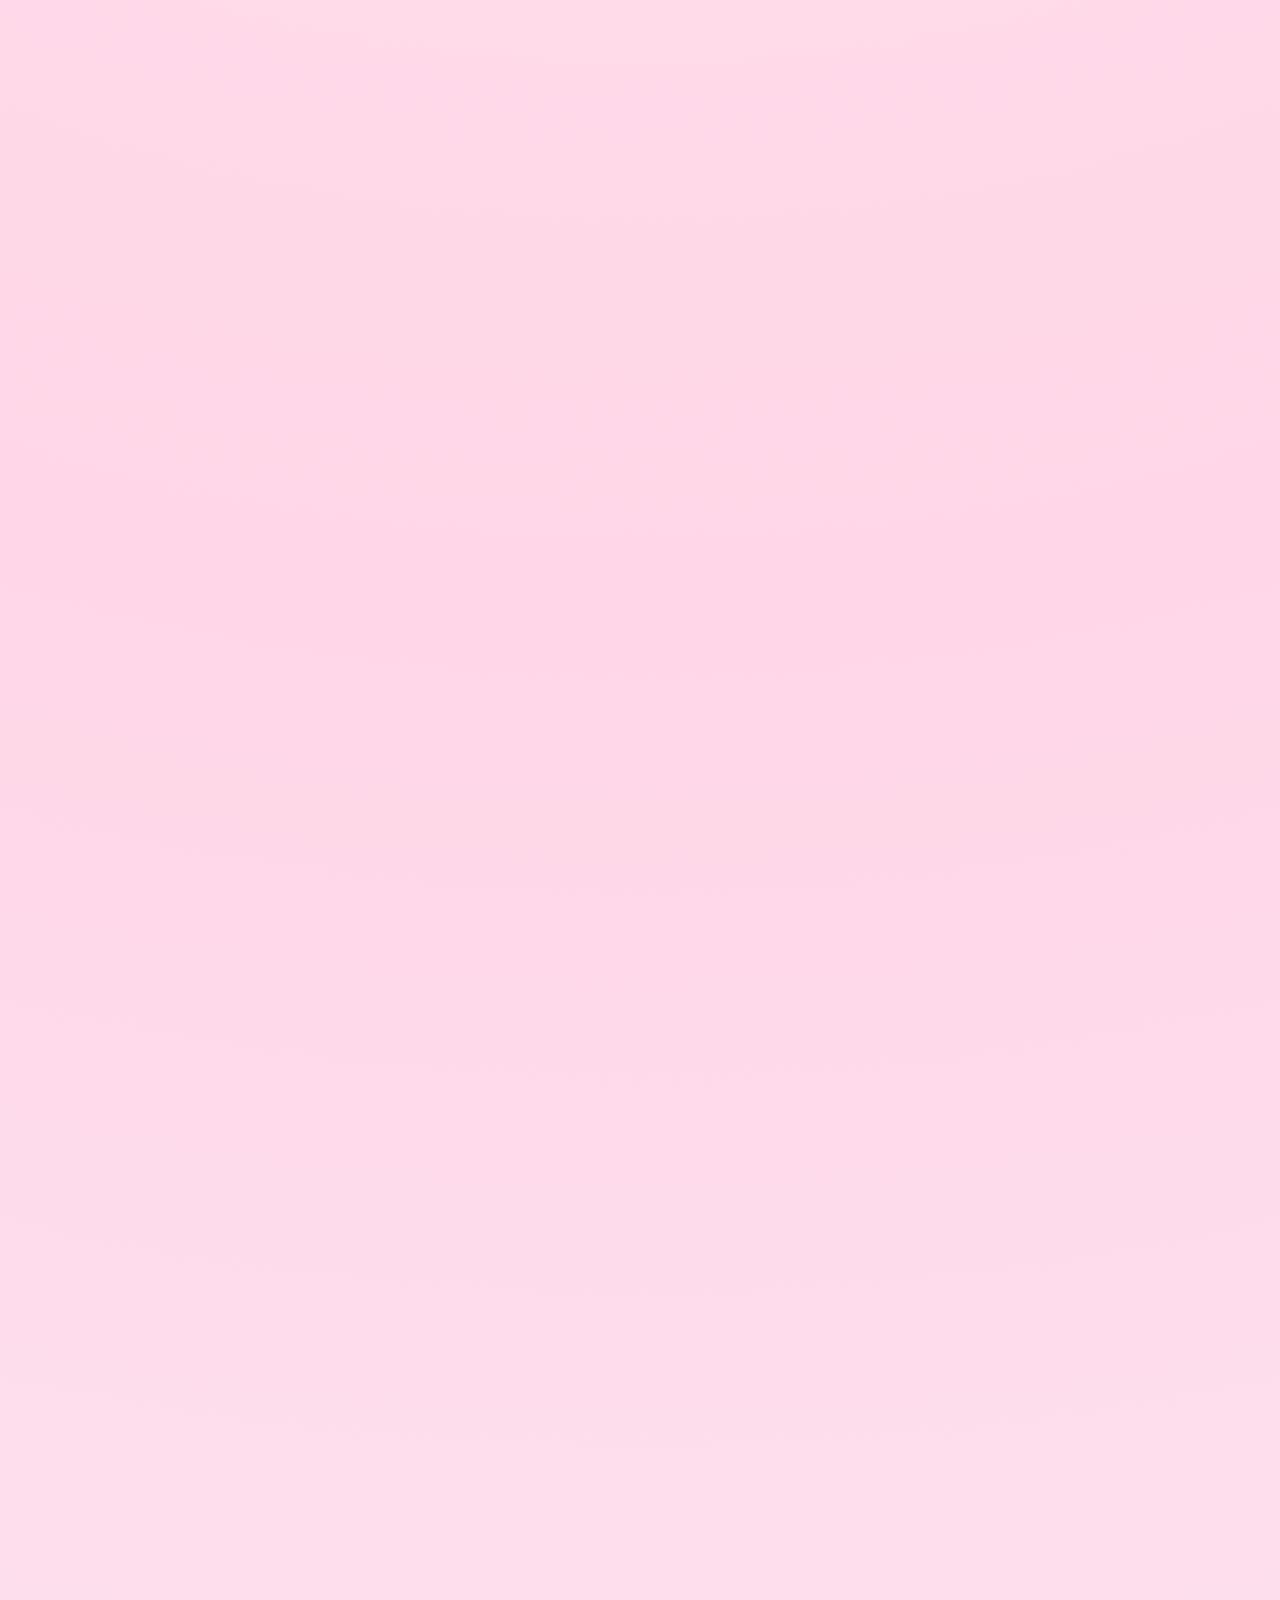
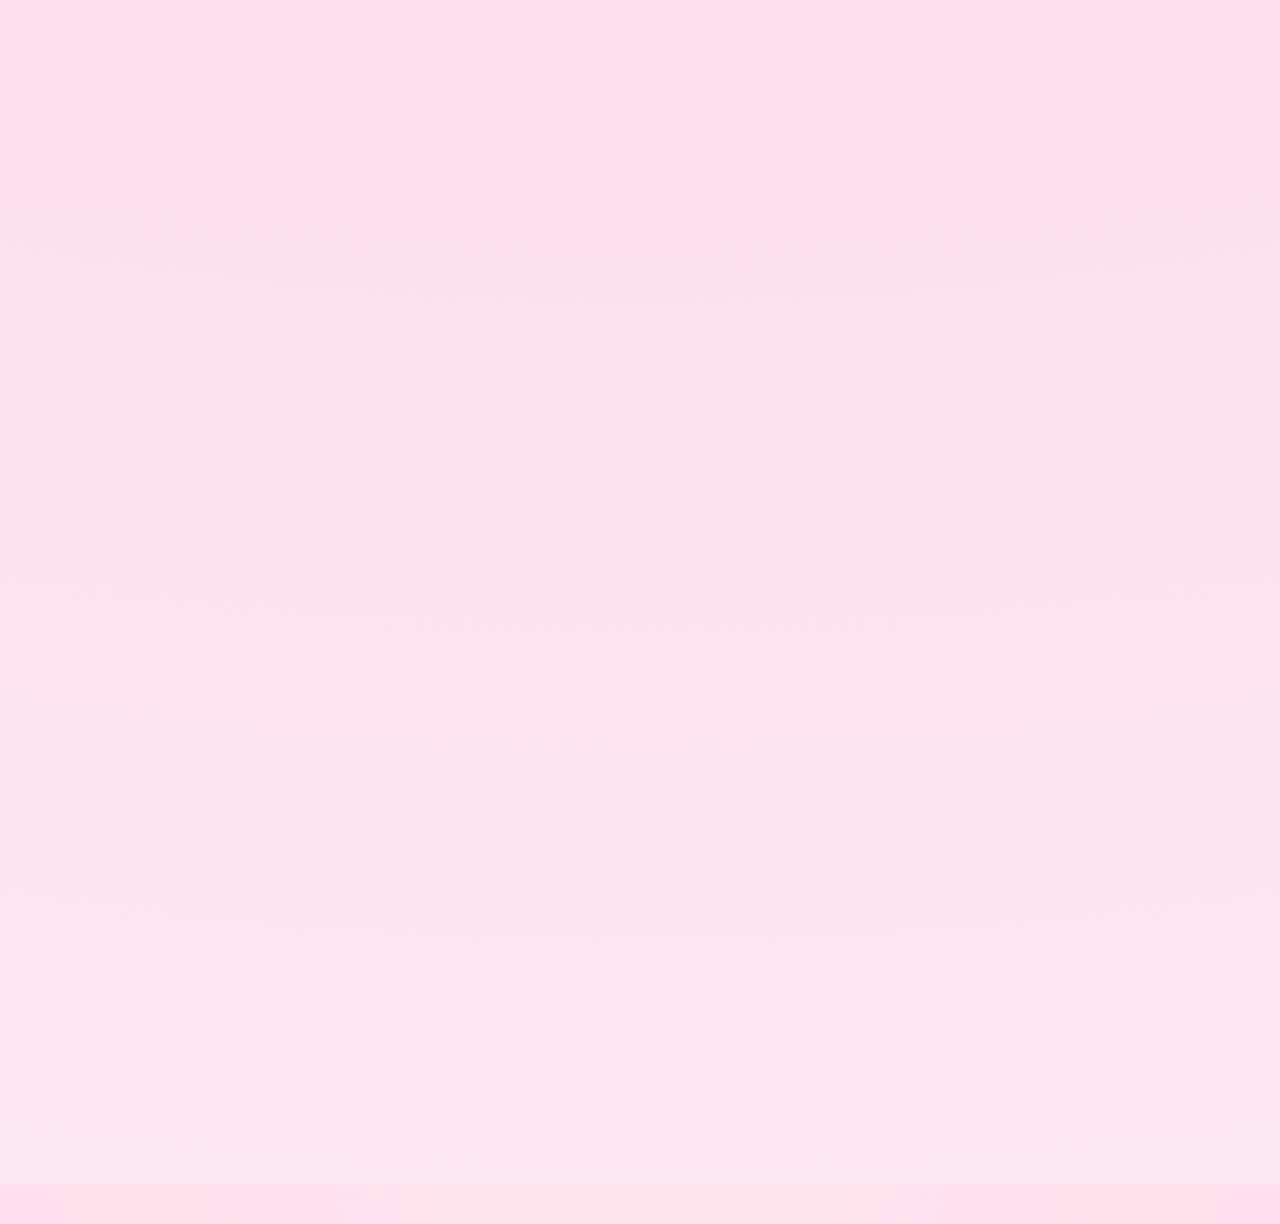
==== commit 7b379cef: "Update index.html" ====
--- a/index.html
+++ b/index.html
@@ -184,11 +184,6 @@
 <div class="photo-wrap">
   <img src="DSC04826.JPG" alt="memory">
 
-  <div class="caption">
-    us ♥
-  </div>
-</div>
-
     </div>
   </div>
 
